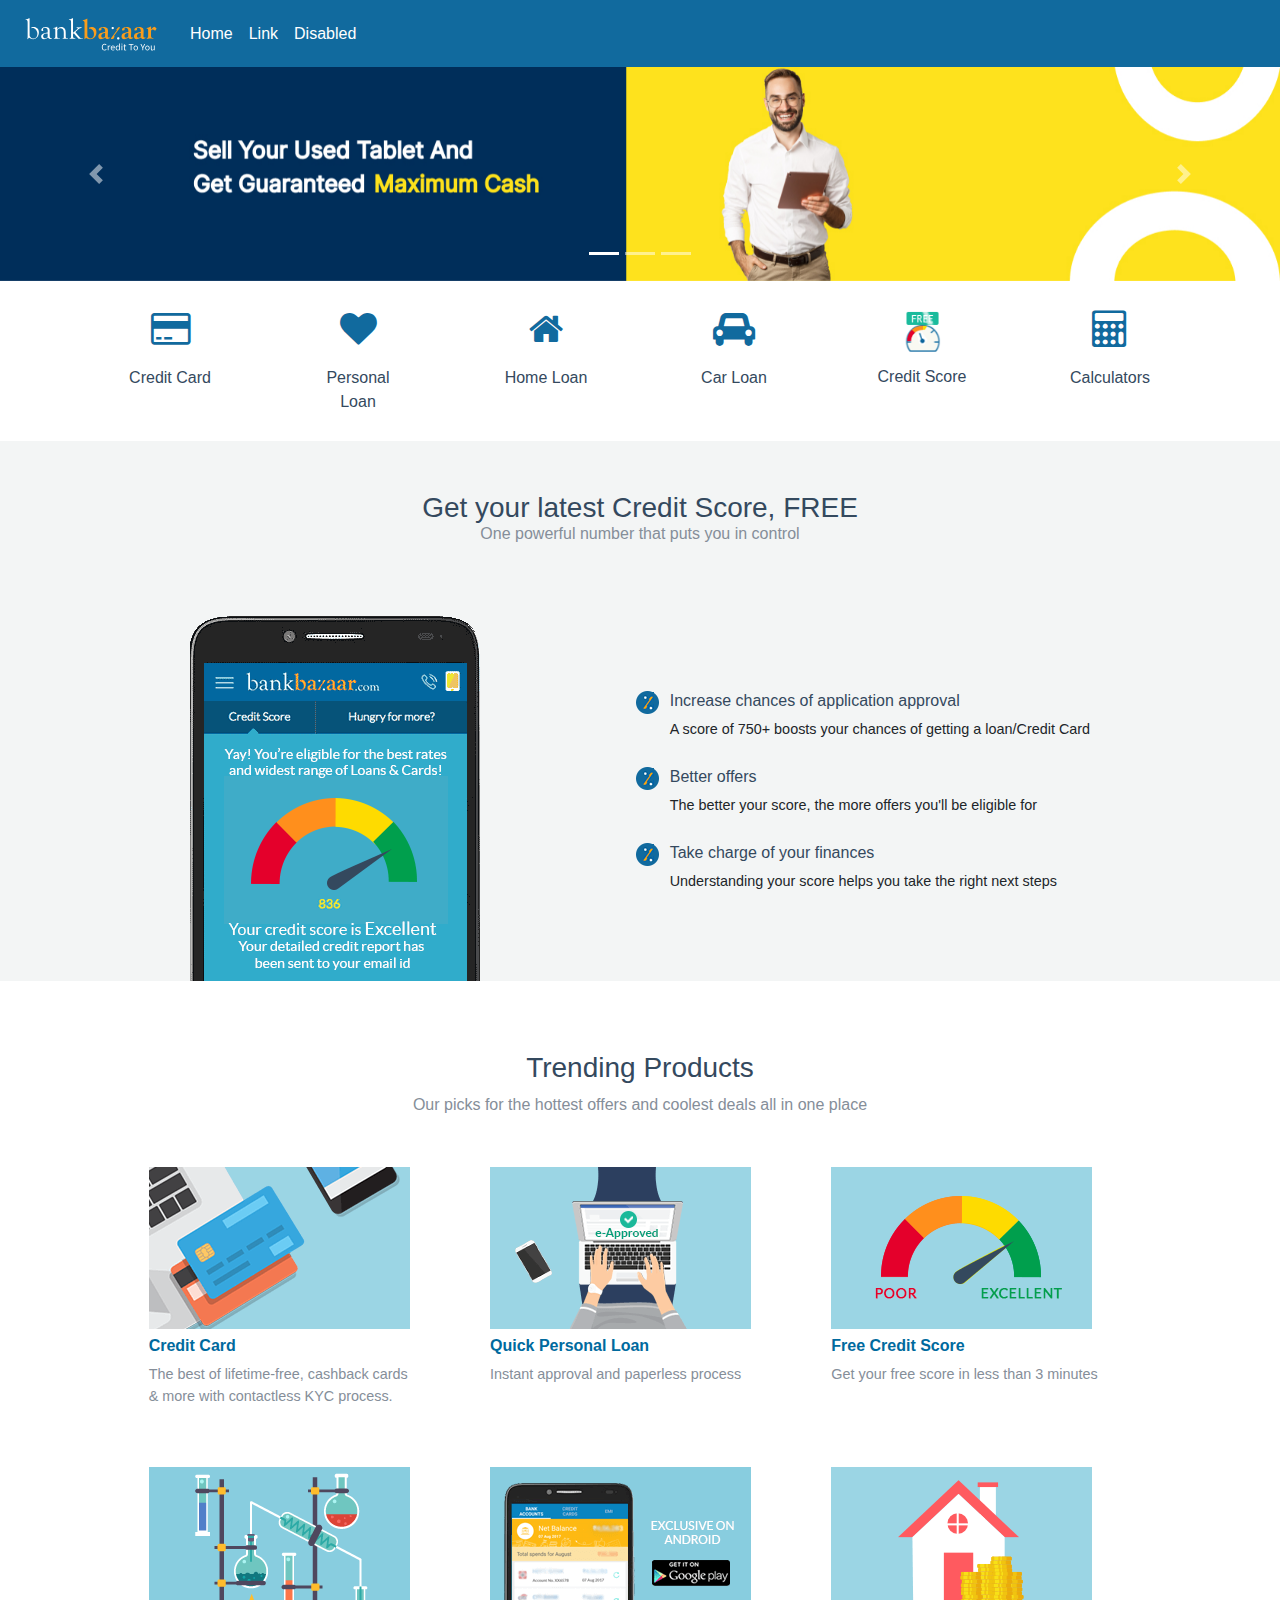
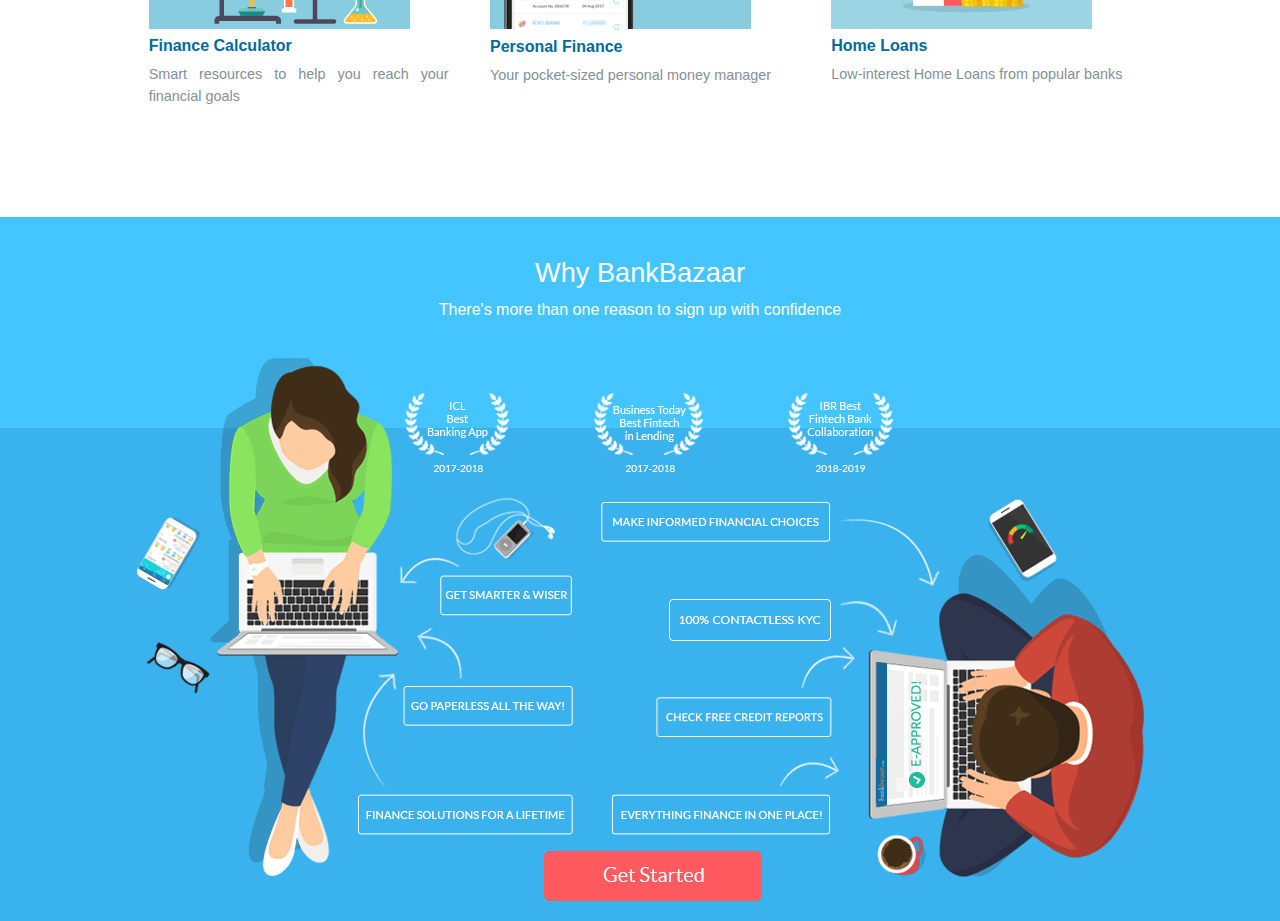
==== index.html @ 0142b651 "loan provider" ====
<!DOCTYPE html>
<html lang="en">
  <head>
    <meta charset="UTF-8" />
    <meta http-equiv="X-UA-Compatible" content="IE=edge" />
    <meta name="viewport" content="width=device-width, initial-scale=1.0" />
    <title>BankBazzar</title>
    <link
      rel="stylesheet"
      href="https://cdn.jsdelivr.net/npm/bootstrap@4.0.0/dist/css/bootstrap.min.css"
      integrity="sha384-Gn5384xqQ1aoWXA+058RXPxPg6fy4IWvTNh0E263XmFcJlSAwiGgFAW/dAiS6JXm"
      crossorigin="anonymous"
    />
    <link rel="stylesheet" href="fa/css/font-awesome.css" />
    <link rel="stylesheet" href="style.css" />
  </head>
  <body>
    <header>
      <nav class="navbar navbar-expand-lg navbar-light">
        <a class="navbar-brand" href="#"
          ><img src="image/bankbazaar.svg" alt=""
        /></a>
        <button
          class="navbar-toggler"
          type="button"
          data-toggle="collapse"
          data-target="#navbarSupportedContent"
          aria-controls="navbarSupportedContent"
          aria-expanded="false"
          aria-label="Toggle navigation"
        >
          <span class="navbar-toggler-icon"></span>
        </button>

        <div class="collapse navbar-collapse" id="navbarSupportedContent">
          <ul class="navbar-nav mr-auto">
            <li class="nav-item active">
              <a class="nav-link" href="#">Home </a>
            </li>
            <li class="nav-item">
              <a class="nav-link" href="#">Link</a>
            </li>
            <li class="nav-item">
              <a class="nav-link" href="#">Disabled</a>
            </li>
          </ul>
        </div>
      </nav>
    </header>
    <body>
      <div
        id="carouselExampleIndicators"
        class="carousel slide"
        data-ride="carousel"
      >
        <ol class="carousel-indicators">
          <li
            data-target="#carouselExampleIndicators"
            data-slide-to="0"
            class="active"
          ></li>
          <li data-target="#carouselExampleIndicators" data-slide-to="1"></li>
          <li data-target="#carouselExampleIndicators" data-slide-to="2"></li>
        </ol>
        <div class="carousel-inner">
          <div class="carousel-item active">
            <img
              class="d-block w-100"
              src="image/banner.jpg"
              alt="First slide"
            />
          </div>
          <div class="carousel-item">
            <img
              class="d-block w-100"
              src="image/banner.jpg"
              alt="Second slide"
            />
          </div>
          <div class="carousel-item">
            <img
              class="d-block w-100"
              src="image/banner.jpg"
              alt="Third slide"
            />
          </div>
        </div>
        <a
          class="carousel-control-prev"
          href="#carouselExampleIndicators"
          role="button"
          data-slide="prev"
        >
          <span class="carousel-control-prev-icon" aria-hidden="true"></span>
          <span class="sr-only">Previous</span>
        </a>
        <a
          class="carousel-control-next"
          href="#carouselExampleIndicators"
          role="button"
          data-slide="next"
        >
          <span class="carousel-control-next-icon" aria-hidden="true"></span>
          <span class="sr-only">Next</span>
        </a>
      </div>
      <section class="links-to-other">
        <div class="links-to-other-page">
          <div class="links-to-other-page-box">
            <a href="">
              <i class="fa fa-credit-card"></i>
              <p class="loan-para">Credit Card</p>
            </a>
          </div>
          <div class="links-to-other-page-box">
            <a href="">
              <i class="fa fa-heart"></i>
              <p class="loan-para">Personal Loan</p>
            </a>
          </div>
          <div class="links-to-other-page-box">
            <a href="">
              <i class="fa fa-home"></i>
              <p class="loan-para">Home Loan</p>
            </a>
          </div>
          <div class="links-to-other-page-box">
            <a href="">
              <i class="fa fa-car"></i>
              <p class="loan-para">Car Loan</p>
            </a>
          </div>
          <div class="links-to-other-page-box">
            <a href="">
              <img src="image/credit-score.gif" alt="" />
              <p class="loan-para-1">Credit Score</p>
            </a>
          </div>
          <div class="links-to-other-page-box">
            <a href="">
              <i class="fa fa-calculator"></i>
              <p class="loan-para">Calculators</p>
            </a>
          </div>
        </div>
      </section>

      <section class="discount">
        <h3 class="section-heading">Get your latest Credit Score, FREE</h3>
        <p class="section-para">One powerful number that puts you in control</p>
        <div class="discount-container">
          <div class="discount-box">
            <img src="image/discount-image.png" alt="" />
          </div>
          <div class="discount-box">
            <ul>
              <li>
                <p class="discount-para-heading">
                  Increase chances of application approval
                </p>
                <p class="discount-para-para">
                  A score of 750+ boosts your chances of getting a loan/Credit
                  Card
                </p>
              </li>
              <li>
                <p class="discount-para-heading">Better offers</p>
                <p class="discount-para-para">
                  The better your score, the more offers you'll be eligible for
                </p>
              </li>
              <li>
                <p class="discount-para-heading">
                  Take charge of your finances
                </p>
                <p class="discount-para-para">
                  Understanding your score helps you take the right next steps
                </p>
              </li>
            </ul>
          </div>
        </div>
      </section>

      <section class="products">
        <h3 class="section-heading">Trending Products</h3>
        <p class="section-para section-para-1">
          Our picks for the hottest offers and coolest deals all in one place
        </p>

        <div class="product-container">
          <div class="product-box">
            <img src="image/service-1.png" alt="" />
            <p class="product-heading">Credit Card</p>
            <p class="product-para">
              The best of lifetime-free, cashback cards <br />
              & more with contactless KYC process.
            </p>
          </div>
          <div class="product-box">
            <img src="image/service-2.png" alt="" />
            <p class="product-heading">Quick Personal Loan</p>
            <p class="product-para">Instant approval and paperless process</p>
          </div>
          <div class="product-box">
            <img src="image/service-3.png" alt="" />
            <p class="product-heading">Free Credit Score</p>
            <p class="product-para">
              Get your free score in less than 3 minutes
            </p>
          </div>
          <div class="product-box">
            <img src="image/service-4.png" alt="" />
            <p class="product-heading">Finance Calculator</p>
            <p class="product-para">
              Smart resources to help you reach your financial goals
            </p>
          </div>
          <div class="product-box">
            <img src="image/service-5.png" alt="" />
            <p class="product-heading">Personal Finance</p>
            <p class="product-para">Your pocket-sized personal money manager</p>
          </div>
          <div class="product-box">
            <img src="image/service-6.png" alt="" />
            <p class="product-heading">Home Loans</p>
            <p class="product-para">
              Low-interest Home Loans from popular banks
            </p>
          </div>
        </div>
      </section>

      <section class="why-us">
        <div class="why-us-info">
          <h1 class="section-heading-color">Why BankBazaar</h1>
          <p class="section-para-color">
            There's more than one reason to sign up with confidence
          </p>
        </div>
        <div class="why-us-img">
          <img src="image/why-bankbazaar.png" alt="" />
        </div>
      </section>
    </body>

    <script
      src="https://code.jquery.com/jquery-3.2.1.slim.min.js"
      integrity="sha384-KJ3o2DKtIkvYIK3UENzmM7KCkRr/rE9/Qpg6aAZGJwFDMVNA/GpGFF93hXpG5KkN"
      crossorigin="anonymous"
    ></script>
    <script
      src="https://cdn.jsdelivr.net/npm/popper.js@1.12.9/dist/umd/popper.min.js"
      integrity="sha384-ApNbgh9B+Y1QKtv3Rn7W3mgPxhU9K/ScQsAP7hUibX39j7fakFPskvXusvfa0b4Q"
      crossorigin="anonymous"
    ></script>
    <script
      src="https://cdn.jsdelivr.net/npm/bootstrap@4.0.0/dist/js/bootstrap.min.js"
      integrity="sha384-JZR6Spejh4U02d8jOt6vLEHfe/JQGiRRSQQxSfFWpi1MquVdAyjUar5+76PVCmYl"
      crossorigin="anonymous"
    ></script>
  </body>
</html>
---- style.css ----
/* All Changes */

* {
  margin: 0%;
  padding: 0%;
}

/* Header Section CSS */

header {
  background-color: #116a9e;
}

.navbar-brand img {
  width: 150px;
}

.nav-link {
  color: white !important;
}

.navbar-light .navbar-toggler {
  border: 1px solid #fff;
  color: white;
  outline: none;
}

/* Header Ends Here */

/* Discount Section Here */

.discount {
  padding: 50px 0px 0px 0px;
  background-color: #f3f5f5;
}

.discount-box ul li {
  list-style: none;
  position: relative;
  line-height: 2rem;
}

.discount-box ul li::before {
  content: url(image/discount-para.png);
  display: inline-block;
  position: absolute;
  top: 10%;
  left: -8%;
  width: 100%;
}

.discount-para-heading {
  font-weight: 500;
  color: #34495e;
}

.discount-para-para {
  margin-top: -20px;
  font-size: 0.9rem;
}

.discount-container {
  margin: 70px 0px;
  display: flex;
  justify-content: space-evenly;
  align-items: center;
}

/* Discount Ends Here */

/* Links To Other Services */

.links-to-other {
  margin: 30px 0px;
}

.links-to-other-page {
  width: 95%;
  display: flex;
  flex-direction: row;
  justify-content: space-evenly;
  align-items: center;
  flex-wrap: wrap;
  margin: auto;
}

.links-to-other-page-box {
  text-align: center;
  height: 100px;
  width: 100px;
}

.loan-para,
.loan-para-1 {
  color: #34495e;
}

.links-to-other-page-box:hover .loan-para {
  color: #34495e;
}

.links-to-other-page-box:hover .loan-para-1 {
  color: #34495e;
}

.links-to-other-page-box img {
  width: 37px;
}

.links-to-other-page-box a {
  text-decoration: none;
}

.loan-para {
  margin-top: 17px;
}

.loan-para-1 {
  margin-top: 10px;
}

.links-to-other-page ul li {
  display: inline-block;
}

.links-to-other i {
  color: #116a9e;
  font-size: 2.3rem;
}

/* Links Ends Here */

/* Section Heading & Section Para Here */

.section-heading {
  color: #34495e;
  text-align: center;
}

.section-para {
  text-align: center;
  color: #858e99;
  margin-top: -10px;
}

/* Section Heading & Section Para End Here */

/* Why Us Start From Here */

.why-us {
  background-image: linear-gradient(0deg, #3ab2ee 70%, #44c5ff 70%);
  padding: 20px 0px;
}

.why-us-info {
  padding: 20px 0px;
}

.why-us-img {
  text-align: center;
}

.why-us-img img {
  max-width: 100%;
}

.section-heading-color {
  color: #fff;
  text-align: center;
  font-size: 1.7rem;
  font-weight: 400;
}

.section-para-color {
  color: #fff;
  text-align: center;
}

.section-para-1 {
  width: 80%;
  margin: auto;
}

/* Why Us Ends Here */

/* Product Start from here */

.products {
  margin: 50px 0px;
}

.product-container {
  display: flex;
  width: 80%;
  margin: 50px auto;
  justify-content: space-evenly;
  flex-wrap: wrap;
}

.product-box {
  margin: auto;
  width: 300px;
  height: 300px;
}

.product-heading {
  margin-top: 5px;
  color: #006a9e;
  font-weight: 700;
}

.product-para {
  color: #858e99;
  font-size: 0.9rem;
  margin-top: -10px;
  text-align: justify;
}

/* Product Ends Here */

/* Media Quries Start From Here */

@media screen and (max-width: 992px) {
  .discount-container {
    width: 90%;
    margin: auto;
    justify-content: space-between;
  }
}

@media screen and (max-width: 850px) {
  .discount-container {
    display: flex;
    flex-direction: column;
  }

  .discount-box ul li {
    width: 90%;
    margin: auto;
    text-align: justify;
  }

  .discount-box {
    margin-top: 40px;
  }
}

@media screen and (max-width: 400px) {
  .discount-box ul li {
    width: 85%;
    margin: auto;
  }

  .discount-para-heading {
    font-size: 0.9rem;
  }

  .section-heading {
    font-size: 1.2rem;
  }

  .section-para {
    font-size: 0.9rem;
  }

  .discount-para-para {
    font-size: 0.8rem;
    line-height: 1.4rem;
  }
  .discount-box ul li::before {
    top: 10px;
    left: -28px;
  }
}
/* Media Quries End  Here */
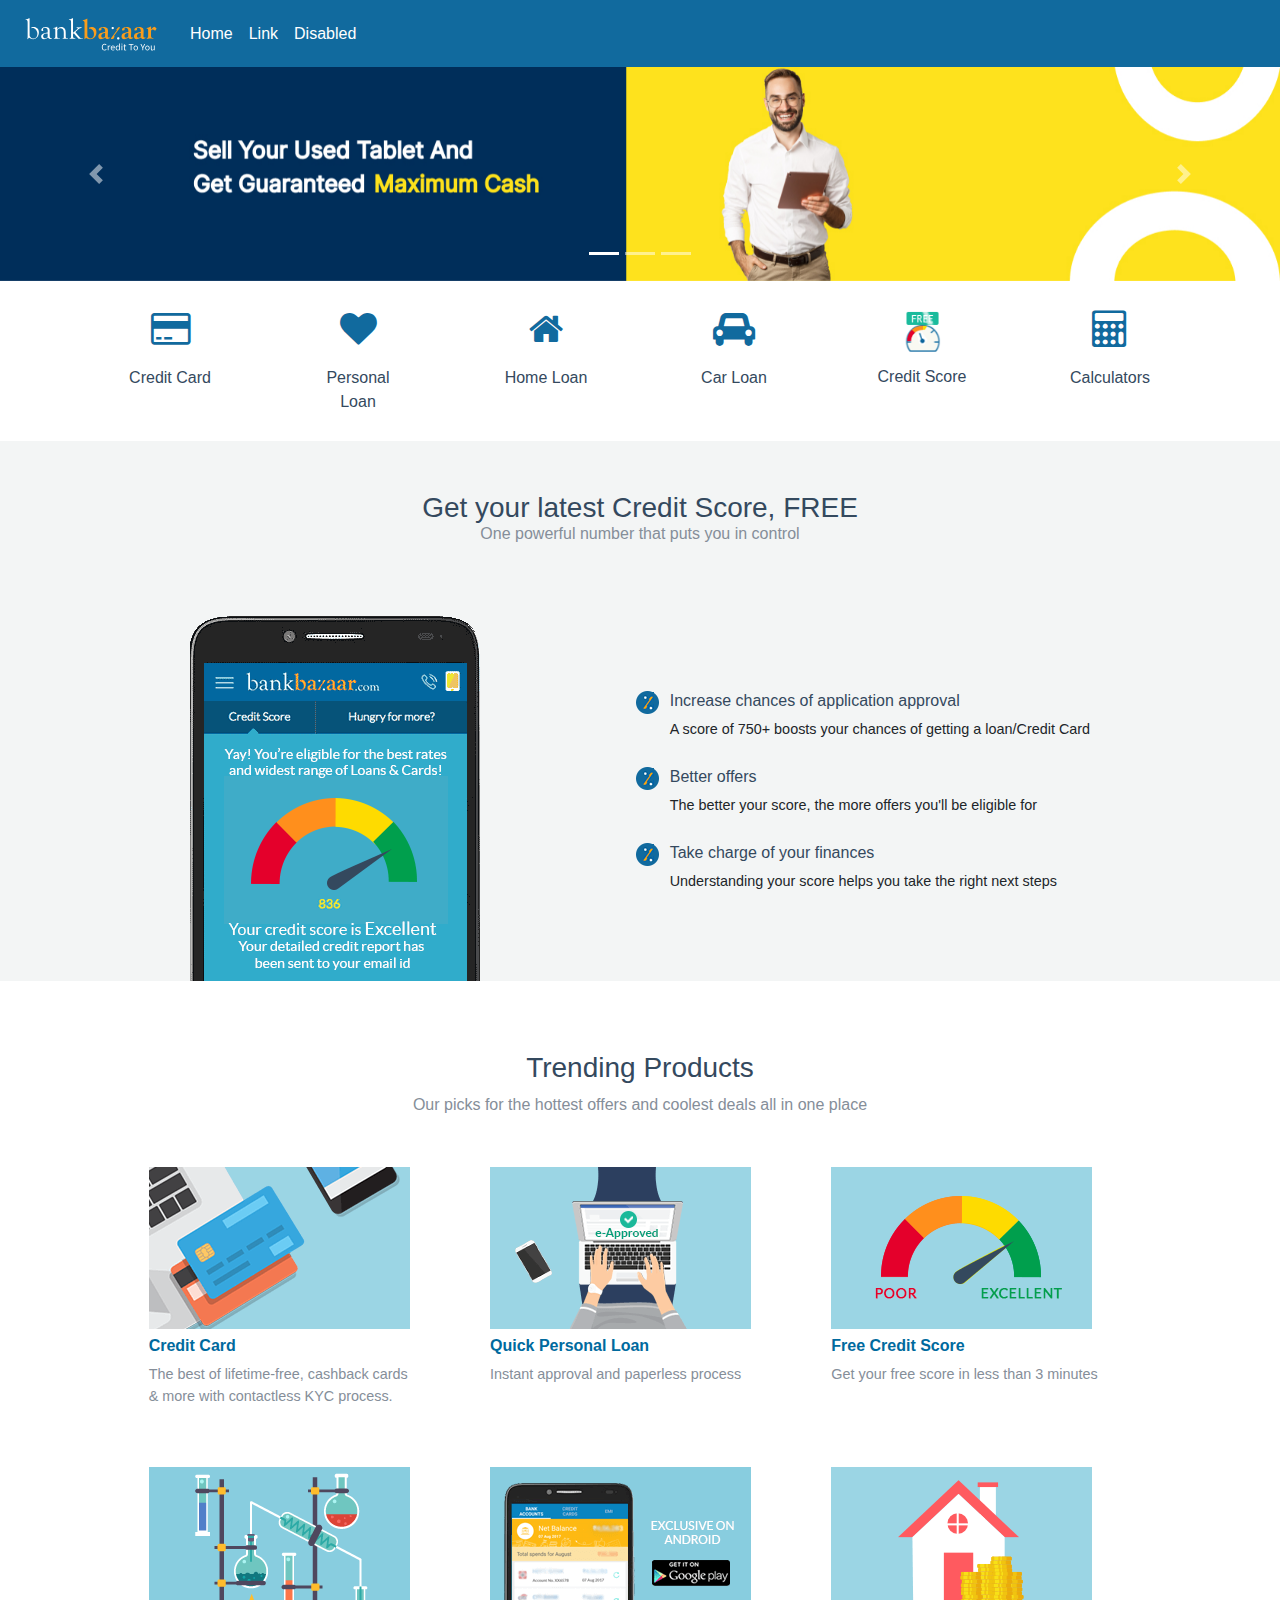
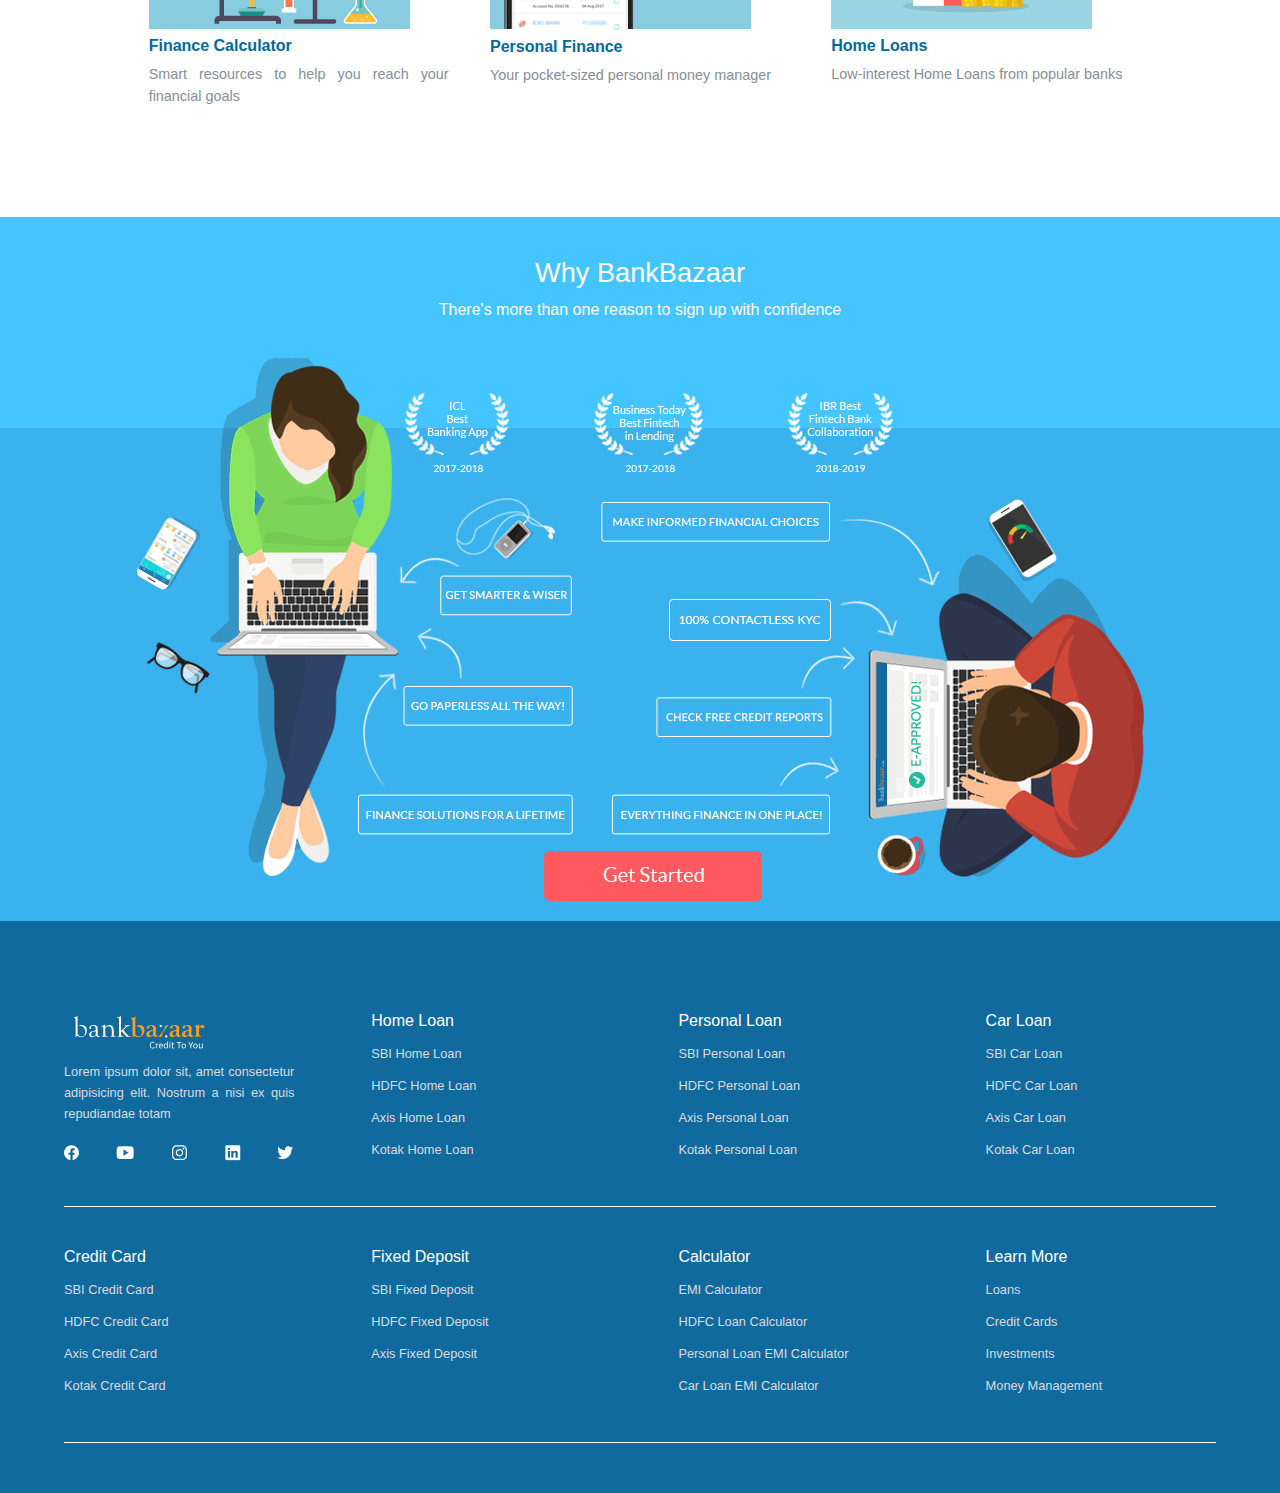
==== commit 6129decb: "footer added" ====
--- a/index.html
+++ b/index.html
@@ -242,6 +242,103 @@
           <img src="image/why-bankbazaar.png" alt="" />
         </div>
       </section>
+
+      <footer>
+        <div class="footer-container">
+          <div class="footer-box footer-box-1">
+            <div class="footer-info">
+              <img src="image/bankbazaar.svg" class="footer-logo" alt="" />
+              <p>
+                Lorem ipsum dolor sit, amet consectetur adipisicing elit.
+                Nostrum a nisi ex quis repudiandae totam
+              </p>
+              <div class="footer-social-links">
+                <a href="">
+                  <img src="image/footer-facebook.png" alt="" />
+                </a>
+                <a href="">
+                  <img src="image/footer-youtube-image.png" alt="" />
+                </a>
+                <a href="">
+                  <img src="image/footer-insta-image.svg" alt="" />
+                </a>
+                <a href="">
+                  <img src="image/footer-linkedin.png" alt="" />
+                </a>
+                <a href="">
+                  <img src="image/footer-twitter-image.png" alt="" />
+                </a>
+              </div>
+            </div>
+          </div>
+          <div class="footer-box footer-box-1">
+            <div class="footer-link">
+              <h2>Home Loan</h2>
+              <a href="">SBI Home Loan</a>
+              <a href="">HDFC Home Loan</a>
+              <a href="">Axis Home Loan</a>
+              <a href="">Kotak Home Loan</a>
+            </div>
+          </div>
+          <div class="footer-box footer-box-1">
+            <div class="footer-link">
+              <h2>Personal Loan</h2>
+              <a href="">SBI Personal Loan</a>
+              <a href="">HDFC Personal Loan</a>
+              <a href="">Axis Personal Loan</a>
+              <a href="">Kotak Personal Loan</a>
+            </div>
+          </div>
+          <div class="footer-box footer-box-1">
+            <div class="footer-link">
+              <h2>Car Loan</h2>
+              <a href="">SBI Car Loan</a>
+              <a href="">HDFC Car Loan</a>
+              <a href="">Axis Car Loan</a>
+              <a href="">Kotak Car Loan</a>
+            </div>
+          </div>
+        </div>
+        <div class="footer-container">
+          <div class="footer-box footer-box-1">
+            <div class="footer-info">
+              <div class="footer-link">
+                <h2>Credit Card</h2>
+                <a href="">SBI Credit Card</a>
+                <a href="">HDFC Credit Card</a>
+                <a href="">Axis Credit Card</a>
+                <a href="">Kotak Credit Card</a>
+              </div>
+            </div>
+          </div>
+          <div class="footer-box footer-box-1">
+            <div class="footer-link">
+              <h2>Fixed Deposit</h2>
+              <a href="">SBI Fixed Deposit</a>
+              <a href="">HDFC Fixed Deposit</a>
+              <a href="">Axis Fixed Deposit</a>
+            </div>
+          </div>
+          <div class="footer-box footer-box-1">
+            <div class="footer-link">
+              <h2>Calculator</h2>
+              <a href=""> EMI Calculator</a>
+              <a href="">HDFC Loan Calculator</a>
+              <a href="">Personal Loan EMI Calculator</a>
+              <a href="">Car Loan EMI Calculator</a>
+            </div>
+          </div>
+          <div class="footer-box footer-box-1">
+            <div class="footer-link">
+              <h2>Learn More</h2>
+              <a href="">Loans</a>
+              <a href="">Credit Cards</a>
+              <a href="">Investments</a>
+              <a href="">Money Management</a>
+            </div>
+          </div>
+        </div>
+      </footer>
     </body>
 
     <script
--- a/style.css
+++ b/style.css
@@ -218,6 +218,68 @@
 
 /* Product Ends Here */
 
+/* Footer Start From Here */
+
+footer {
+  background: #116a9e;
+  padding: 50px 0px;
+}
+
+.footer-container {
+  margin: auto;
+  width: 90%;
+  display: flex;
+  flex-wrap: wrap;
+  justify-content: space-between;
+  padding: 40px 0px;
+  border-bottom: 1px solid #fff;
+}
+
+.footer-box {
+  width: 20%;
+}
+
+.footer-info .footer-logo {
+  width: 150px;
+}
+
+.footer-info p {
+  font-size: 0.8rem;
+  line-height: 1.3rem;
+  color: #d9dbe1;
+  margin-top: 10px;
+  text-align: justify;
+}
+
+.footer-social-links {
+  display: flex;
+  width: 100%;
+  justify-content: space-between;
+}
+
+.footer-link h2 {
+  color: #fff;
+  font-size: 1rem;
+}
+
+.footer-social-links a {
+  text-decoration: none;
+}
+
+.footer-link {
+  display: flex;
+  flex-direction: column;
+  line-height: 2rem;
+}
+
+.footer-link a {
+  color: #d9dbe1;
+  font-size: 0.8rem;
+  text-decoration: none;
+}
+
+/* Footer Ends Here */
+
 /* Media Quries Start From Here */
 
 @media screen and (max-width: 992px) {
@@ -245,6 +307,32 @@
   }
 }
 
+@media screen and (max-width: 768px) {
+  .footer-box-1 {
+    display: flex;
+    justify-content: flex-start;
+    width: 33%;
+    margin: 44px;
+  }
+}
+
+@media screen and (max-width: 576px) {
+  .footer-container {
+    width: 100%;
+  }
+
+  .footer-box {
+    width: 30%;
+  }
+}
+
+@media screen and (max-width: 450px) {
+  .footer-box {
+    width: 70%;
+    margin: 30px auto;
+  }
+}
+
 @media screen and (max-width: 400px) {
   .discount-box ul li {
     width: 85%;
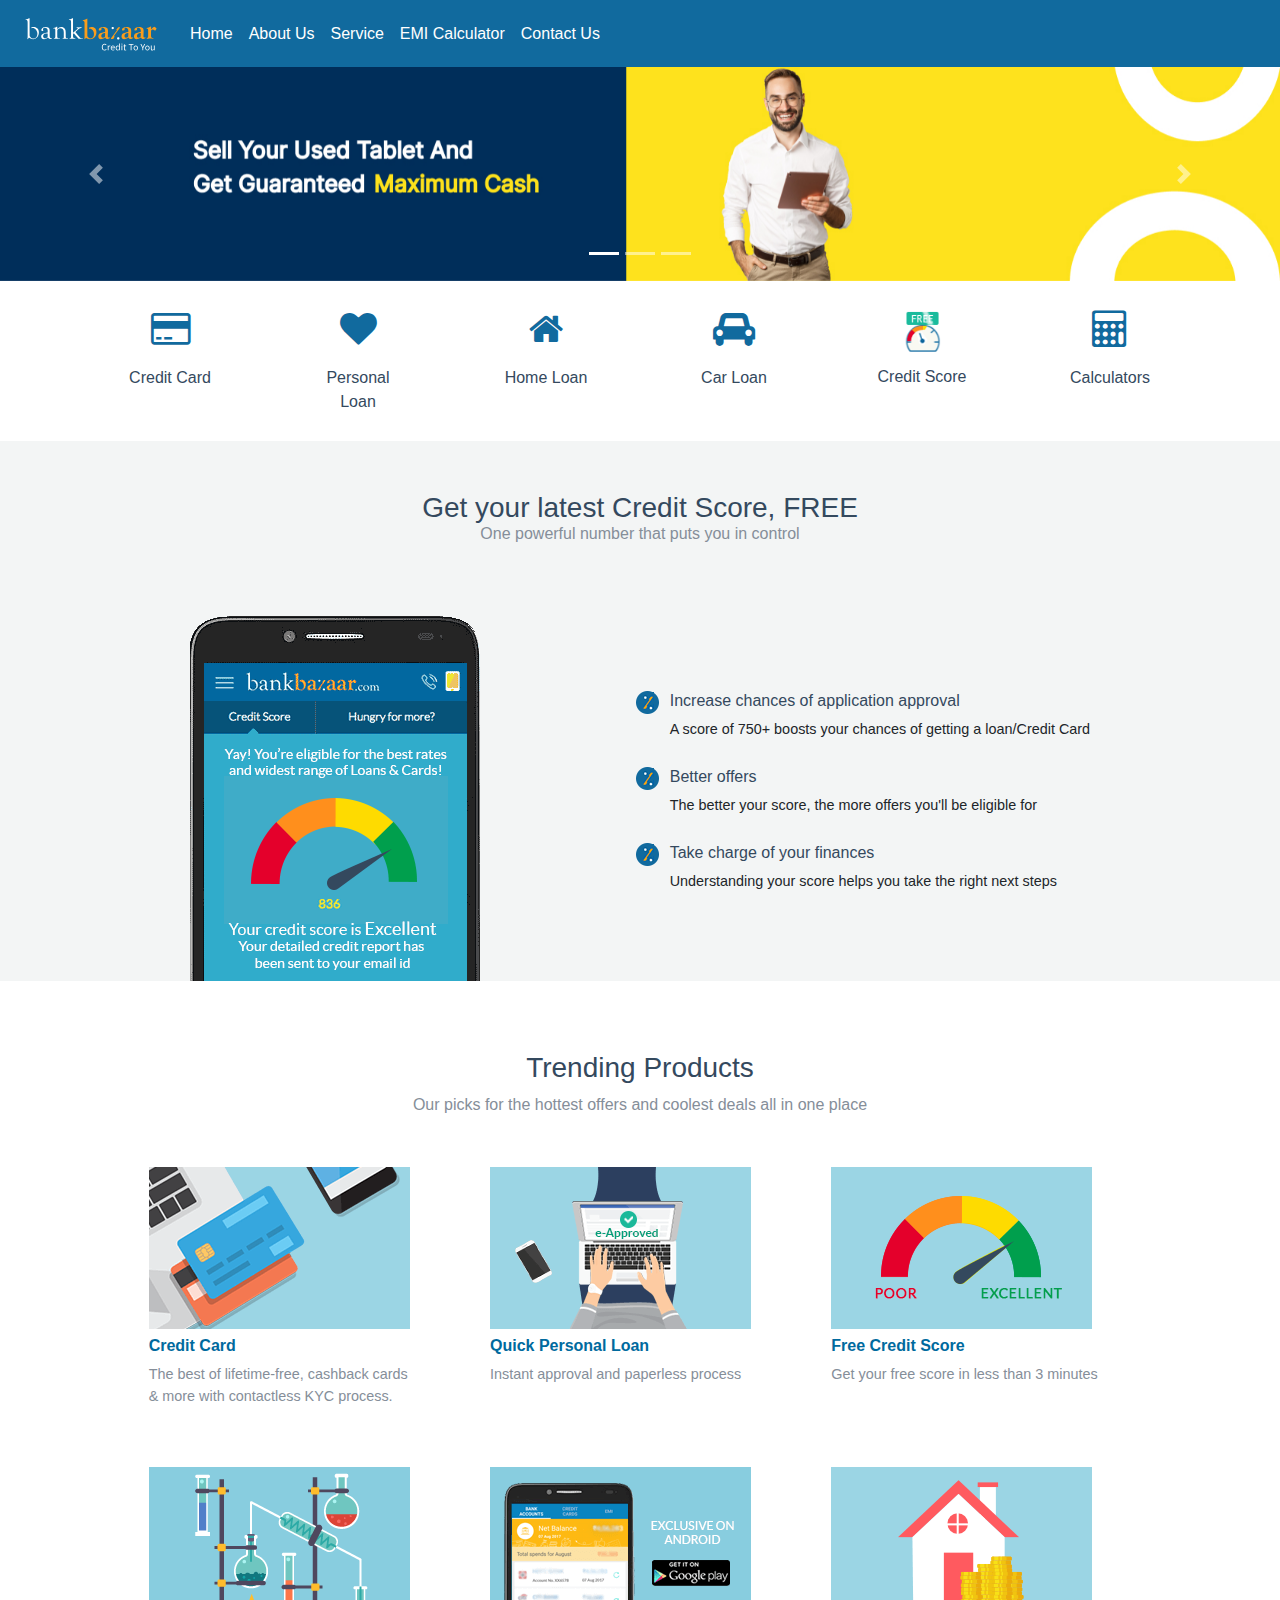
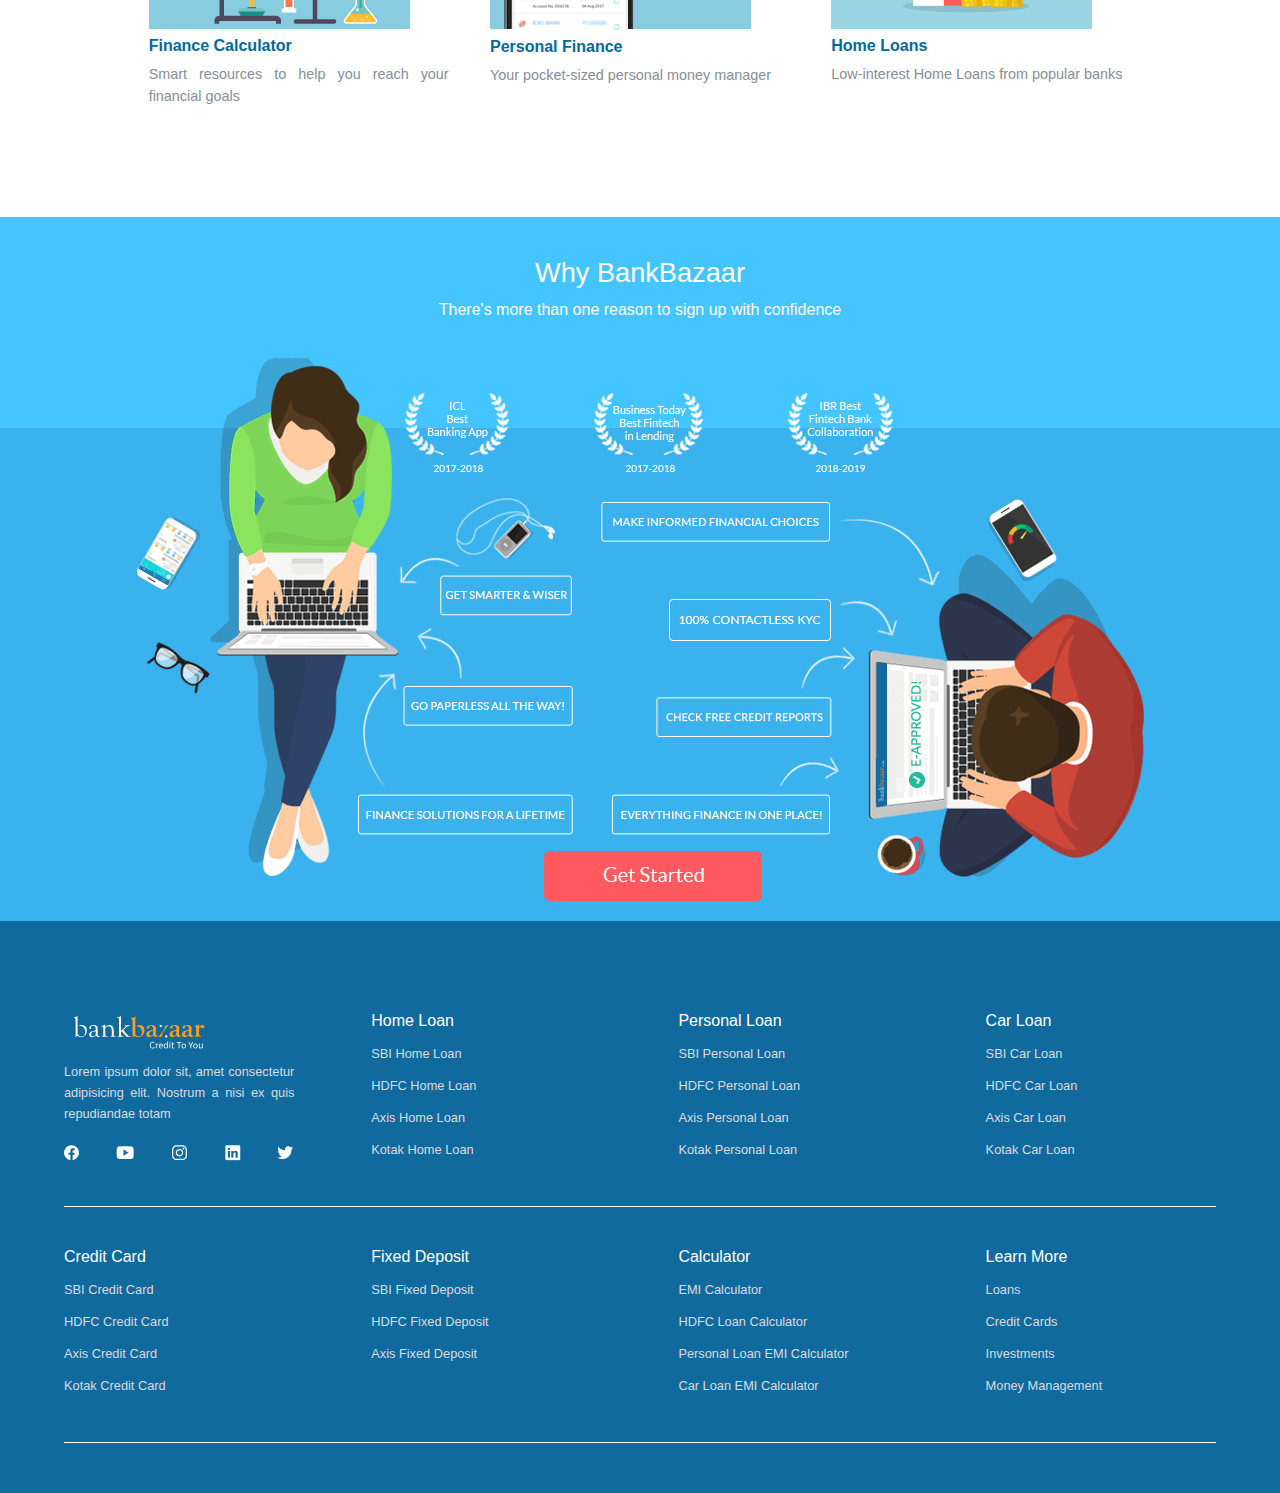
==== commit cc86918e: "added some files" ====
--- a/index.html
+++ b/index.html
@@ -35,13 +35,19 @@
         <div class="collapse navbar-collapse" id="navbarSupportedContent">
           <ul class="navbar-nav mr-auto">
             <li class="nav-item active">
-              <a class="nav-link" href="#">Home </a>
+              <a class="nav-link" href="index.html">Home</a>
             </li>
             <li class="nav-item">
-              <a class="nav-link" href="#">Link</a>
+              <a class="nav-link" href="about-us.html">About Us</a>
             </li>
             <li class="nav-item">
-              <a class="nav-link" href="#">Disabled</a>
+              <a class="nav-link" href="service.html">Service</a>
+            </li>
+            <li class="nav-item">
+              <a class="nav-link" href="calculator.html">EMI Calculator</a>
+            </li>
+            <li class="nav-item">
+              <a class="nav-link" href="contact.html">Contact Us</a>
             </li>
           </ul>
         </div>
@@ -50,7 +56,7 @@
     <body>
       <div
         id="carouselExampleIndicators"
-        class="carousel slide"
+        class="desktop carousel slide"
         data-ride="carousel"
       >
         <ol class="carousel-indicators">
@@ -81,6 +87,62 @@
             <img
               class="d-block w-100"
               src="image/banner.jpg"
+              alt="Third slide"
+            />
+          </div>
+        </div>
+        <a
+          class="carousel-control-prev"
+          href="#carouselExampleIndicators"
+          role="button"
+          data-slide="prev"
+        >
+          <span class="carousel-control-prev-icon" aria-hidden="true"></span>
+          <span class="sr-only">Previous</span>
+        </a>
+        <a
+          class="carousel-control-next"
+          href="#carouselExampleIndicators"
+          role="button"
+          data-slide="next"
+        >
+          <span class="carousel-control-next-icon" aria-hidden="true"></span>
+          <span class="sr-only">Next</span>
+        </a>
+      </div>
+      <div
+        id="carouselExampleIndicators"
+        class="phone carousel slide"
+        data-ride="carousel"
+      >
+        <ol class="carousel-indicators">
+          <li
+            data-target="#carouselExampleIndicators"
+            data-slide-to="0"
+            class="active"
+          ></li>
+          <li data-target="#carouselExampleIndicators" data-slide-to="1"></li>
+          <li data-target="#carouselExampleIndicators" data-slide-to="2"></li>
+        </ol>
+        <div class="carousel-inner">
+          <div class="carousel-item active">
+            <img
+              class="d-block w-100"
+              src="image/banner-2.jpg"
+              alt="First slide"
+            />
+          </div>
+          <div class="carousel-item">
+            <img
+              class="d-block w-100"
+              src="image/banner-2.jpg"
+              alt="Second slide"
+            />
+          </div>
+          <div class="carousel-item">
+            <img
+              class="d-block w-100"
+              src="image/banner-2.jpg"
               alt="Third slide"
             />
           </div>
@@ -107,7 +169,7 @@
       <section class="links-to-other">
         <div class="links-to-other-page">
           <div class="links-to-other-page-box">
-            <a href="">
+            <a href="credit-card.html">
               <i class="fa fa-credit-card"></i>
               <p class="loan-para">Credit Card</p>
             </a>
--- a/style.css
+++ b/style.css
@@ -26,6 +26,14 @@
 }
 
 /* Header Ends Here */
+
+/* banner start here */
+
+.phone {
+  display: none;
+}
+
+/* banner ends here */
 
 /* Discount Section Here */
 
@@ -280,6 +288,211 @@
 
 /* Footer Ends Here */
 
+/* Home page Ends Here */
+
+/* credit card page start here */
+
+/* Bank Type Start Here */
+
+/* Bank Type Ends Here */
+
+.bank-header {
+  margin-bottom: 100px;
+}
+
+.bank-header-heading {
+  color: white;
+  background-color: #34495e;
+  padding: 15px 0px;
+  text-align: center;
+}
+
+.bank-header-para {
+  text-align: center;
+  font-size: 1.4rem;
+  color: #34495e;
+  font-weight: 500;
+}
+
+.bank-type-container {
+  width: 80%;
+  margin: auto;
+  display: flex;
+  flex-wrap: wrap;
+  justify-content: space-evenly;
+}
+
+.bank-type-box {
+  width: 150px;
+  margin: 15px;
+  border-radius: 11px;
+  box-shadow: 0px 0px 6px 6px lightgray;
+  height: 150px;
+  transition: all 0.4s ease-in-out;
+}
+
+.bank-type-box input {
+  margin: 20px 0px 10px 64px;
+}
+
+.bank-type-box:hover {
+  border-radius: 11px;
+  background-color: #1abc9c;
+}
+
+.bank-type-box:hover .bank-name {
+  color: white;
+}
+
+.bank-image {
+  background-image: url(image/bank.jpg);
+  background-repeat: no-repeat;
+  background-position: center;
+  background-size: cover;
+  width: 100%;
+  height: 39%;
+}
+
+.bank-name {
+  color: #34495e;
+  font-weight: 500;
+  font-size: 1rem;
+  margin-left: 37px;
+  transition: all 0.4s ease-in-out;
+}
+
+.bank-submit-button {
+  text-align: center;
+  margin: 30px 0px;
+}
+
+.bank-submit-button input {
+  padding: 10px 20px;
+  background-color: #1abc9c;
+  border: none;
+  color: white;
+}
+
+#myradio {
+  accent-color: green;
+}
+
+input[type="radio"] {
+  -ms-transform: scale(1.2); /* IE 9 */
+  -webkit-transform: scale(1.2); /* Chrome, Safari, Opera */
+  transform: scale(1.2);
+}
+
+/* Card Type */
+
+.credit-card-header {
+  margin-bottom: 100px;
+}
+
+.credit-card-header-heading {
+  color: white;
+  background-color: #34495e;
+  padding: 15px 0px;
+  text-align: center;
+}
+
+.credit-card-header-para {
+  text-align: center;
+  font-size: 1.4rem;
+  color: #34495e;
+  font-weight: 500;
+}
+
+.credit-card-type-container {
+  width: 80%;
+  margin: auto;
+  display: flex;
+  flex-wrap: wrap;
+  justify-content: space-evenly;
+}
+
+.credit-card-type-box {
+  width: 150px;
+  margin: 15px;
+  border-radius: 11px;
+  box-shadow: 0px 0px 6px 6px lightgray;
+  height: 150px;
+  transition: all 0.4s ease-in-out;
+}
+
+.credit-card-type-box input {
+  margin: 20px 0px 10px 64px;
+}
+
+.credit-card-type-box:hover {
+  border-radius: 11px;
+  background-color: #1abc9c;
+}
+
+.credit-card-type-box:hover .credit-card-name {
+  color: white;
+}
+
+.credit-card-type-box:hover .credit-card-image {
+  background-color: #fff;
+}
+
+.credit-card-image {
+  background-image: url(image/visa.png);
+  background-repeat: no-repeat;
+  background-size: contain;
+  background-position: center;
+  width: 100%;
+  height: 34%;
+}
+
+.credit-card-name {
+  color: #34495e;
+  font-weight: 500;
+  font-size: 1rem;
+  margin-left: 52px;
+  transition: all 0.4s ease-in-out;
+}
+
+.credit-card-submit-button {
+  text-align: center;
+  margin: 30px 0px;
+}
+
+.credit-card-submit-button input {
+  padding: 10px 20px;
+  background-color: #1abc9c;
+  border: none;
+  color: white;
+}
+
+#myradio {
+  accent-color: green;
+}
+
+input[type="radio"] {
+  -ms-transform: scale(1.2); /* IE 9 */
+  -webkit-transform: scale(1.2); /* Chrome, Safari, Opera */
+  transform: scale(1.2);
+}
+
+/* card Type ends here */
+
+/* Card Form Start Here */
+
+.form {
+  margin: 40px 0px;
+}
+
+.row {
+  justify-content: space-evenly;
+  width: 100%;
+}
+
+/* Card Form Ends Here */
+
+/* credit card page ends here */
+
 /* Media Quries Start From Here */
 
 @media screen and (max-width: 992px) {
@@ -347,6 +560,14 @@
     font-size: 1.2rem;
   }
 
+  .phone {
+    display: inline-block;
+  }
+
+  .desktop {
+    display: none;
+  }
+
   .section-para {
     font-size: 0.9rem;
   }
@@ -361,3 +582,7 @@
   }
 }
 /* Media Quries End  Here */
+
+/* form start */
+
+/* form end */
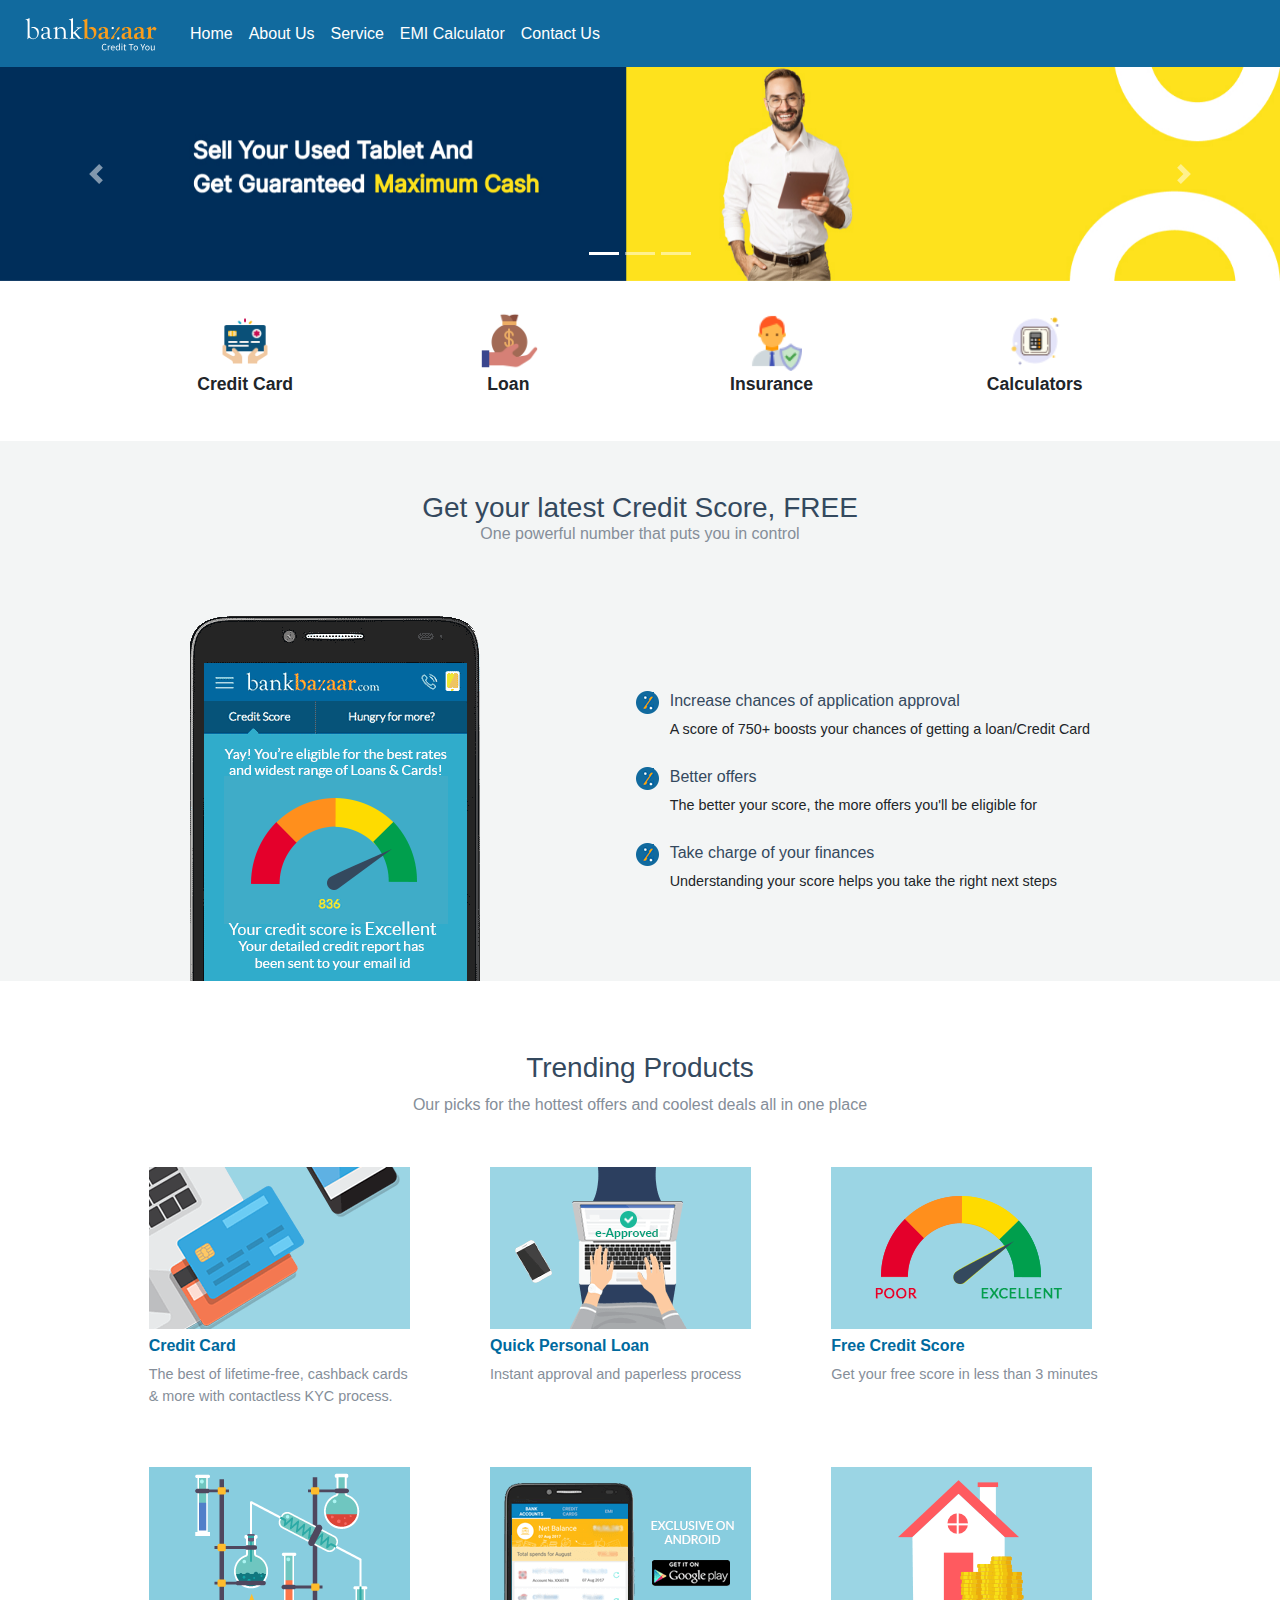
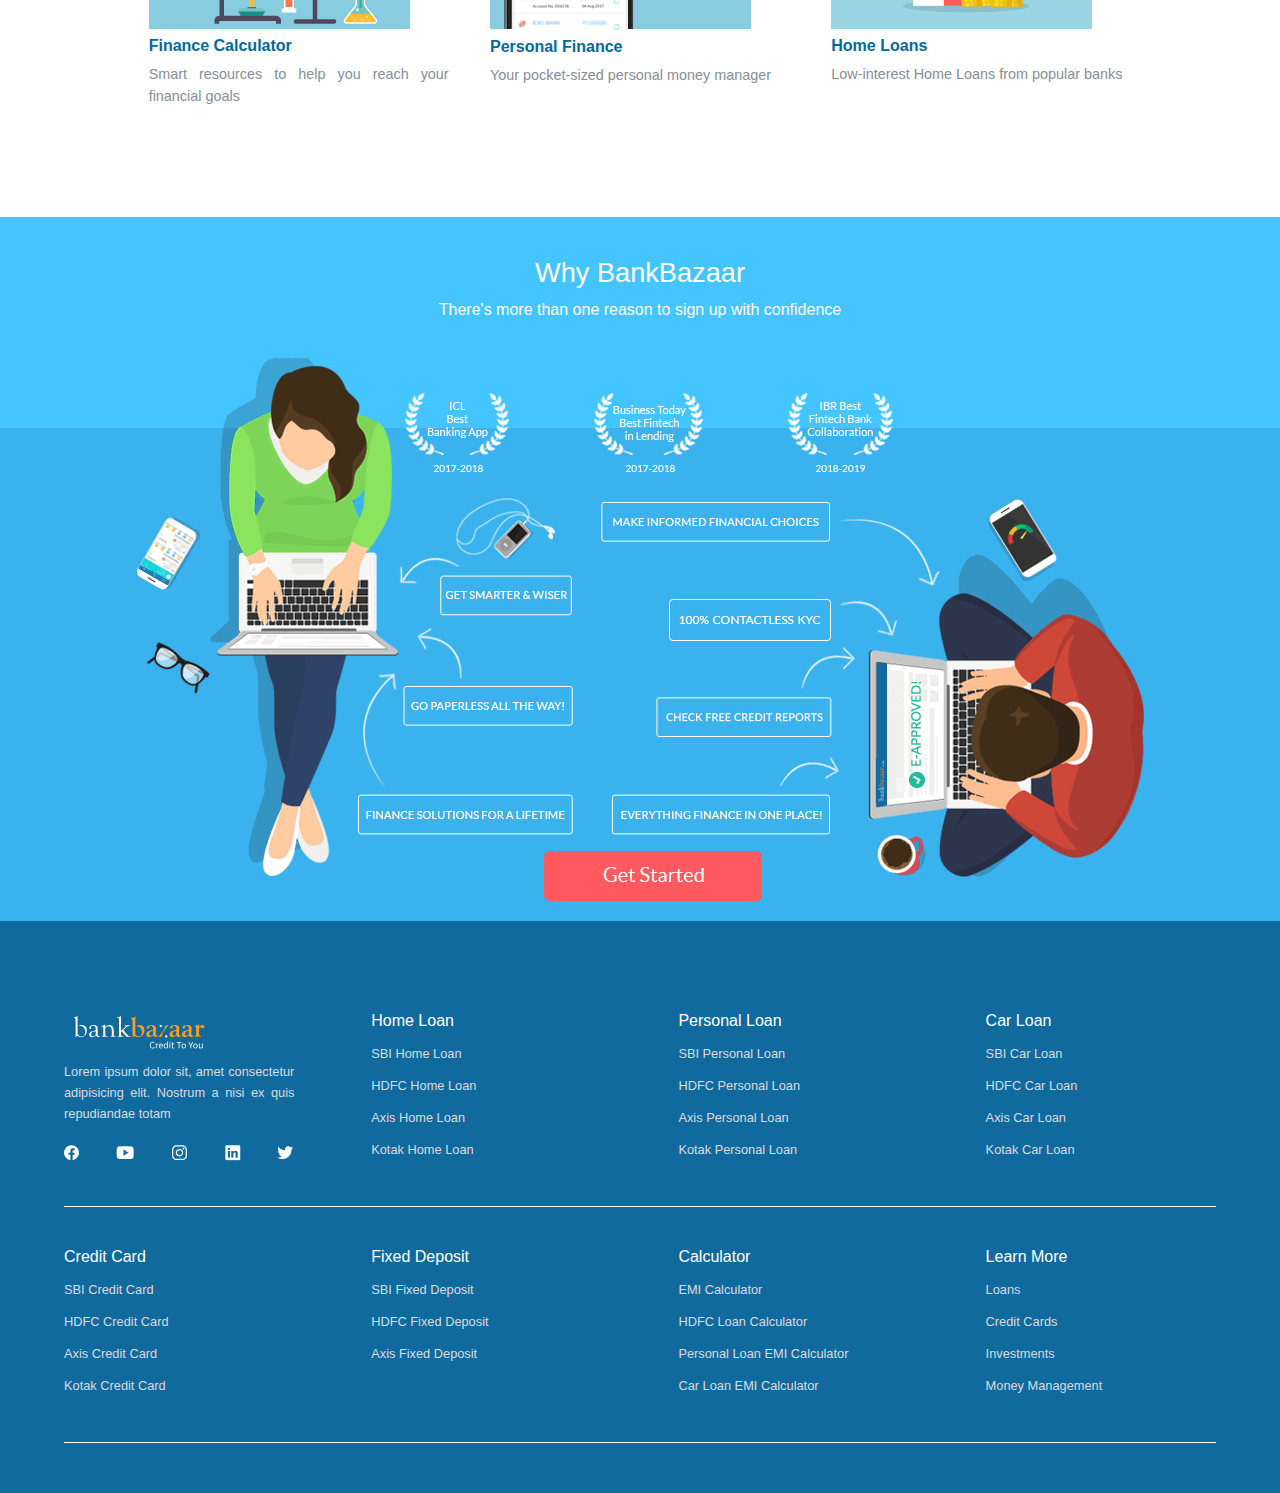
==== commit d9681e68: "loan and card added" ====
--- a/index.html
+++ b/index.html
@@ -170,37 +170,25 @@
         <div class="links-to-other-page">
           <div class="links-to-other-page-box">
             <a href="credit-card.html">
-              <i class="fa fa-credit-card"></i>
+              <img src="image/icons/credit-card.png" alt="" />
               <p class="loan-para">Credit Card</p>
             </a>
           </div>
           <div class="links-to-other-page-box">
-            <a href="">
-              <i class="fa fa-heart"></i>
-              <p class="loan-para">Personal Loan</p>
+            <a href="loan.html">
+              <img src="image/icons/loan.png" alt="" />
+              <p class="loan-para">Loan</p>
             </a>
           </div>
           <div class="links-to-other-page-box">
-            <a href="">
-              <i class="fa fa-home"></i>
-              <p class="loan-para">Home Loan</p>
+            <a href="insurance.html">
+              <img src="image/icons/insurance.png" alt="" />
+              <p class="loan-para">Insurance</p>
             </a>
           </div>
           <div class="links-to-other-page-box">
-            <a href="">
-              <i class="fa fa-car"></i>
-              <p class="loan-para">Car Loan</p>
-            </a>
-          </div>
-          <div class="links-to-other-page-box">
-            <a href="">
-              <img src="image/credit-score.gif" alt="" />
-              <p class="loan-para-1">Credit Score</p>
-            </a>
-          </div>
-          <div class="links-to-other-page-box">
-            <a href="">
-              <i class="fa fa-calculator"></i>
+            <a href="calculator.html">
+              <img src="image/icons/calculator.png" alt="" />
               <p class="loan-para">Calculators</p>
             </a>
           </div>
--- a/style.css
+++ b/style.css
@@ -98,8 +98,11 @@
   width: 100px;
 }
 
-.loan-para,
-.loan-para-1 {
+.links-to-other-page-box img {
+  width: 60px;
+}
+
+.loan-para {
   color: #34495e;
 }
 
@@ -111,29 +114,12 @@
   color: #34495e;
 }
 
-.links-to-other-page-box img {
-  width: 37px;
-}
-
 .links-to-other-page-box a {
   text-decoration: none;
 }
 
-.loan-para {
-  margin-top: 17px;
-}
-
-.loan-para-1 {
-  margin-top: 10px;
-}
-
 .links-to-other-page ul li {
   display: inline-block;
-}
-
-.links-to-other i {
-  color: #116a9e;
-  font-size: 2.3rem;
 }
 
 /* Links Ends Here */
@@ -340,12 +326,7 @@
   background-color: #1abc9c;
 }
 
-.bank-type-box:hover .bank-name {
-  color: white;
-}
-
 .bank-image {
-  background-image: url(image/bank.jpg);
   background-repeat: no-repeat;
   background-position: center;
   background-size: cover;
@@ -353,11 +334,44 @@
   height: 39%;
 }
 
+.bank-image-1 {
+  background-image: url(image/banks/hdfc.png);
+}
+
+.bank-image-2 {
+  background-image: url(image/banks/sbi.png);
+}
+
+.bank-image-3 {
+  background-image: url(image/banks/icici.png);
+}
+
+.bank-image-4 {
+  background-image: url(image/banks/rbi.png);
+}
+
+.bank-image-5 {
+  background-image: url(image/banks/kotak.png);
+}
+
+.bank-image-6 {
+  background-image: url(image/banks/amex.png);
+}
+.bank-image-7 {
+  background-image: url(image/banks/fedral.png);
+}
+.bank-image-8 {
+  background-image: url(image/banks/southindian.png);
+}
+
+.bank-image-9 {
+  background-image: url(image/banks/scb.webp);
+}
 .bank-name {
   color: #34495e;
   font-weight: 500;
   font-size: 1rem;
-  margin-left: 37px;
+  text-align: center;
   transition: all 0.4s ease-in-out;
 }
 
@@ -367,7 +381,7 @@
 }
 
 .bank-submit-button input {
-  padding: 10px 20px;
+  padding: 10px 30px;
   background-color: #1abc9c;
   border: none;
   color: white;
@@ -460,7 +474,7 @@
 }
 
 .credit-card-submit-button input {
-  padding: 10px 20px;
+  padding: 10px 30px;
   background-color: #1abc9c;
   border: none;
   color: white;
@@ -493,6 +507,308 @@
 
 /* credit card page ends here */
 
+/* contact Us page start here */
+
+.contact-heading {
+  color: #fff;
+  background-color: #34495e;
+  text-align: center;
+  padding: 20px 0px;
+  margin-bottom: 30px;
+}
+
+.message-btn {
+  background-color: #34495e;
+  border: none;
+}
+
+.message-btn:hover {
+  background-color: #34495e;
+}
+
+.map {
+  margin-top: 22px;
+}
+
+/* contact us page ends here */
+
+/* service page start here */
+
+.services-header {
+  background-image: linear-gradient(rgba(0, 0, 0, 0.5), rgba(0, 0, 0, 0.5)),
+    url(image/service-banner.jpg);
+  width: 100%;
+  background-size: cover;
+  background-position: center;
+  height: 80vh;
+  text-align: center;
+}
+
+.services-info {
+  text-align: center;
+  padding-top: 130px;
+}
+
+.services-info p,
+h1 {
+  color: white;
+}
+
+.services-info h1 {
+  font-size: 3.5rem;
+}
+
+.services-info p {
+  font-size: 1.4rem;
+}
+
+.line {
+  width: 330px;
+  height: 0.2rem;
+  background-color: #fff;
+  display: inline-block;
+}
+
+.loan-card {
+  margin: 80px 0px;
+}
+
+.loan-container {
+  display: flex;
+  flex-wrap: wrap;
+  width: 100%;
+  margin: auto;
+  justify-content: space-evenly;
+}
+
+.loan-info {
+  text-align: center;
+}
+
+.loan-head {
+  color: #f59019;
+}
+
+.loan-para {
+  color: #212529;
+  font-size: 1.1rem;
+  font-weight: 600;
+}
+
+.btn-primary {
+  background-color: #116a9e;
+  border: none;
+  padding: 10px 25px;
+  transition: all ease-in-out 0.3s;
+}
+
+.btn-primary:hover {
+  color: #212529;
+  background-color: #f59019;
+}
+
+.loan-box {
+  padding-bottom: 20px;
+  margin-bottom: 50px;
+  box-shadow: 0px 0px 44px 0px rgb(218 218 218 / 90%);
+}
+
+/* service page ends here */
+
+/* about page start here */
+
+.about-us {
+  margin: 100px auto;
+  width: 90%;
+}
+
+.about-us-box {
+  display: flex;
+  justify-content: space-between;
+  flex-wrap: wrap;
+}
+
+.about-us-image {
+  background-image: url(image/about-us.png);
+  max-width: 100%;
+  width: 400px;
+  height: 400px;
+}
+
+.about-us-info {
+  width: 45%;
+}
+
+.about-us-main-heading {
+  font-size: 3rem;
+}
+
+.about-us-heading {
+  color: #006a9e;
+}
+
+.about-us-heading::before {
+  content: "||";
+  display: inline-block;
+  margin-right: 10px;
+  font-size: 20px;
+}
+
+.about-us-heading::after {
+  content: "||";
+  font-size: 20px;
+  display: inline-block;
+  margin-left: 10px;
+}
+
+.about-us-para {
+  line-height: 2rem;
+  text-align: justify;
+  color: #68686f;
+}
+
+.about-us-list li {
+  list-style: none;
+  line-height: 2.2rem;
+  color: #68686f;
+}
+
+.about-us-list i {
+  color: #116a9e;
+  font-size: 1.1rem;
+  margin-right: 10px;
+}
+
+/* about page ends here */
+
+/* emi calculator page start here */
+
+.cal-body {
+  background-color: #fff;
+}
+
+#border {
+  width: 90%;
+  justify-content: space-evenly;
+  display: flex;
+  flex-direction: row;
+  flex-wrap: wrap;
+  align-items: center;
+  margin: 100px auto;
+}
+
+#emi-calculation {
+  width: 400px;
+  height: 350px;
+  border-radius: 11px;
+  background-color: #d9dbe1;
+}
+#title {
+  font-size: 2rem;
+  color: #191d3a;
+  text-align: center;
+}
+
+#emi-output {
+  width: 400px;
+  height: 350px;
+  border-radius: 11px;
+  background-color: #d9dbe1;
+}
+
+.section {
+  font-size: 20px;
+  padding: 10px;
+}
+.result {
+  margin-top: 20px;
+  margin-left: 10px;
+  font-size: 20px;
+  padding: 5px;
+  font-family: verdana;
+}
+
+.input {
+  width: 100%;
+  font-size: 1rem;
+  outline: none;
+  background-color: #e9ecef;
+  border: none;
+  padding: 10px 10px;
+}
+
+input::-webkit-outer-spin-button,
+input::-webkit-inner-spin-button {
+  -webkit-appearance: none;
+  margin: 0;
+}
+
+input[type="number"] {
+  -moz-appearance: textfield;
+}
+
+#calc,
+#reset {
+  padding: 6px 80px;
+  font-size: 1.1rem;
+  border: none;
+  background-color: #191d3a;
+  color: white;
+}
+.submit {
+  text-align: center;
+  margin-top: 30px;
+}
+
+/* emi calculator page ends here */
+
+/* Perosnal loan start from here */
+.loan-image-1 {
+  background-image: url(image/loan/Personal-Loan.svg);
+  width: 100%;
+  height: 40%;
+  background-position: center;
+  background-repeat: no-repeat;
+  background-size: contain;
+}
+
+.loan-image-2 {
+  background-image: url(image/loan/business-loan.svg);
+  width: 100%;
+  height: 40%;
+  background-position: center;
+  background-repeat: no-repeat;
+  background-size: contain;
+}
+
+.loan-image-3 {
+  background-image: url(image/loan/Home-Loan.svg);
+  width: 100%;
+  height: 40%;
+  background-position: center;
+  background-repeat: no-repeat;
+  background-size: contain;
+}
+
+.loan-image-4 {
+  background-image: url(image/loan/property.svg);
+  width: 100%;
+  height: 40%;
+  background-position: center;
+  background-repeat: no-repeat;
+  background-size: contain;
+}
+
+.loan-image-5 {
+  background-image: url(image/loan/car-loan.svg);
+  width: 100%;
+  height: 40%;
+  background-position: center;
+  background-repeat: no-repeat;
+  background-size: contain;
+}
+
+/*  Personal Loan ends here*/
 /* Media Quries Start From Here */
 
 @media screen and (max-width: 992px) {
@@ -527,6 +843,21 @@
     width: 33%;
     margin: 44px;
   }
+
+  .services-info h1 {
+    font-size: 2rem;
+  }
+  .about-us-info {
+    margin-top: 50px;
+    width: 100%;
+  }
+
+  .about-us-image {
+    width: 100%;
+    background-repeat: no-repeat;
+    background-size: cover;
+    background-position: center;
+  }
 }
 
 @media screen and (max-width: 576px) {
@@ -536,6 +867,14 @@
 
   .footer-box {
     width: 30%;
+  }
+
+  .about-us-main-heading {
+    font-size: 2rem;
+  }
+
+  .about-us-heading {
+    margin-bottom: 20px;
   }
 }
 
@@ -552,6 +891,11 @@
     margin: auto;
   }
 
+  .contact-form {
+    width: 90% !important;
+    margin: auto !important;
+  }
+
   .discount-para-heading {
     font-size: 0.9rem;
   }
@@ -580,9 +924,32 @@
     top: 10px;
     left: -28px;
   }
+
+  .bank-type-container {
+    width: 100%;
+  }
+  .credit-card-type-container {
+    width: 100%;
+  }
+
+  .line {
+    width: 200px;
+    height: 0.1rem;
+  }
+
+  .services-header {
+    height: 60vh;
+  }
+
+  .about-us-main-heading {
+    font-size: 1.5rem;
+  }
+
+  .about-us-image {
+    height: 60vh;
+  }
+  #emi-calculation {
+    margin-bottom: 40px;
+  }
 }
 /* Media Quries End  Here */
-
-/* form start */
-
-/* form end */
